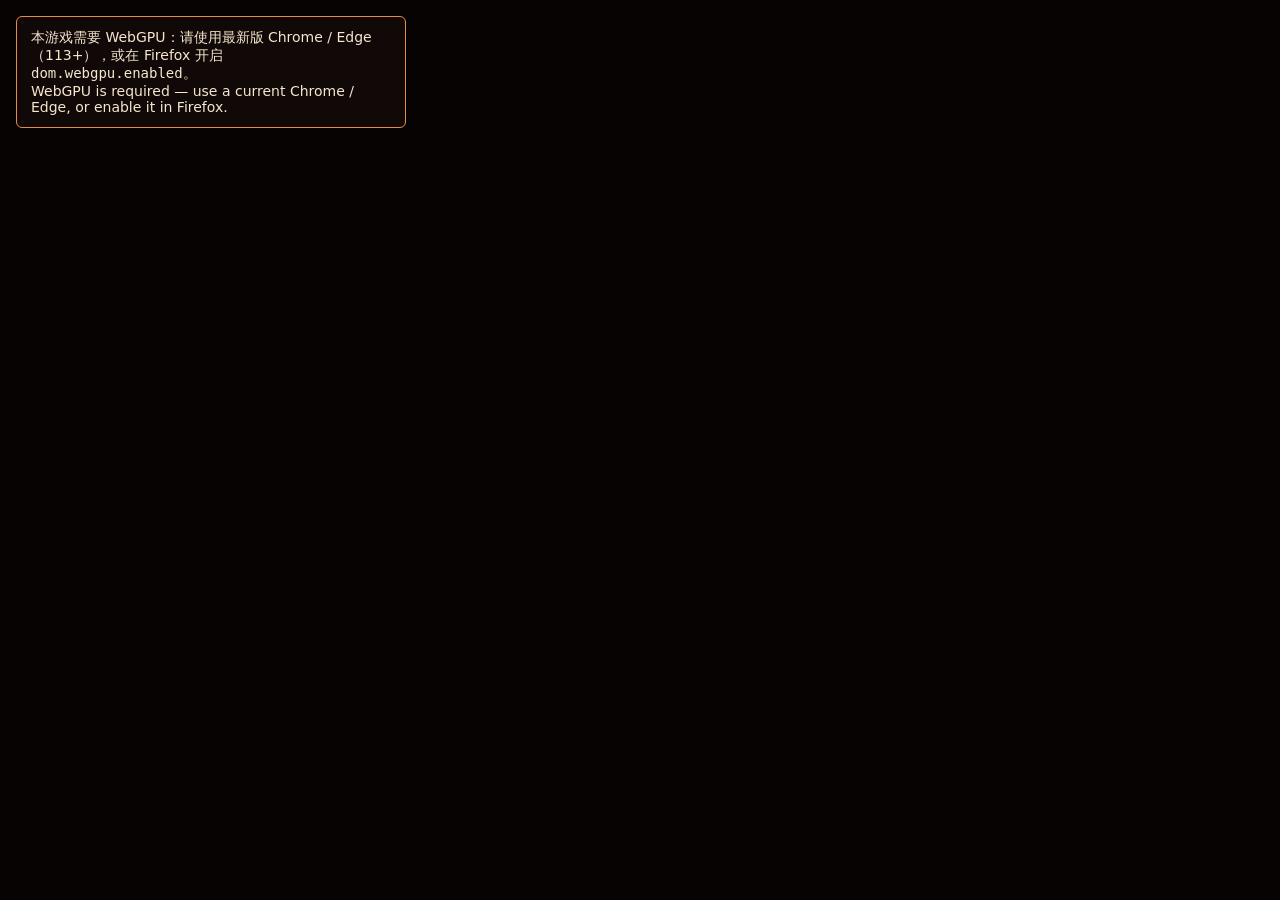
==== web/index.html @ 98de8677 "feat: add infinite wilderness and Reliquary UI" ====
<!doctype html>
<html lang="zh-CN">
  <head>
    <meta charset="utf-8" />
    <meta name="viewport" content="width=device-width, initial-scale=1" />
    <title>Bevy Open ARPG</title>
    <link rel="icon" href="data:," />
    <link rel="stylesheet" href="styles.css" />
    <style>
      /* Loading overlay shown while the wasm bundle downloads + the engine boots. */
      #loading {
        position: fixed; inset: 0; z-index: 30; display: flex;
        flex-direction: column; align-items: center; justify-content: center; gap: 1.2rem;
        background: radial-gradient(circle at 50% 36%, #1f0f0a 0%, #120806 68%, #070303 100%);
        color: #f0dcc8; font-family: system-ui, sans-serif; text-align: center; padding: 2rem;
        transition: opacity .5s ease;
      }
      #loading.hidden { opacity: 0; pointer-events: none; }
      /* Smouldering rune ring — fits the dark-fantasy theme. */
      #loading .rune {
        width: 92px; height: 92px; border-radius: 50%;
        border: 2px solid rgba(255, 140, 60, .35); position: relative;
        box-shadow: 0 0 24px rgba(255, 110, 40, .25) inset;
      }
      #loading .rune::before {
        content: ""; position: absolute; inset: -2px; border-radius: 50%;
        background: conic-gradient(from 0deg, rgba(255,150,70,.55), rgba(255,150,70,0) 60%);
        animation: sweep 1.6s linear infinite;
      }
      #loading .rune::after {
        content: ""; position: absolute; left: 50%; top: 50%; width: 6px; height: 6px;
        margin: -3px 0 0 -3px; border-radius: 50%; background: #ffb36b;
        box-shadow: 0 0 10px #ff9b4a;
      }
      @keyframes sweep { to { transform: rotate(360deg); } }
      #loading .title {
        font-size: 2rem; font-weight: 800; letter-spacing: .16em; color: #ffb36b;
        text-shadow: 0 2px 0 rgba(0,0,0,.4);
      }
      #loading .bar {
        width: 280px; max-width: 64vw; height: 8px; border-radius: 6px;
        background: rgba(255,255,255,.10); overflow: hidden;
      }
      #loading .bar .fill {
        height: 100%; width: 8%; border-radius: 6px;
        background: linear-gradient(90deg, #ff7a2a, #ffd08a, #ff7a2a);
        transition: width .15s ease;
      }
      #loading .tip { font-size: .95rem; opacity: .85; min-height: 1.2em; }
      #loading .sub { font-size: .8rem; opacity: .5; letter-spacing: .05em; }
      #loading.error .rune::before { animation: none; }
      #loading.error .title { color: #ff8c6b; }
    </style>
  </head>
  <body>
    <canvas id="bevy-canvas"></canvas>
    <div id="loading">
      <div class="rune"></div>
      <div class="title">BEVY OPEN ARPG</div>
      <div class="bar"><div class="fill"></div></div>
      <div class="tip">加载中… / Loading…</div>
      <div class="sub">暗黑奇幻 ARPG · Ashen Reliquary → Hollow Bastion</div>
    </div>
    <div id="unsupported" hidden>
      本游戏需要 WebGPU：请使用最新版 Chrome / Edge（113+），或在 Firefox 开启
      <code>dom.webgpu.enabled</code>。<br />
      WebGPU is required — use a current Chrome / Edge, or enable it in Firefox.
    </div>
    <script type="module">
      const buildId = "821e0f3a3d5850f5";

      const loading = document.getElementById("loading");
      const unsupported = document.getElementById("unsupported");
      const fill = document.querySelector("#loading .fill");
      const tip = document.querySelector("#loading .tip");
      const MB = (b) => (b / 1048576).toFixed(1);
      const setPct = (p) => {
        if (fill) fill.style.width = Math.max(4, Math.min(100, p)).toFixed(0) + "%";
      };
      const fail = (zh, en) => {
        loading.classList.add("error");
        if (tip) tip.textContent = `${zh} / ${en}`;
      };
      const hideLoading = () => {
        if (!loading || loading.classList.contains("hidden")) return;
        loading.classList.add("hidden");
        setTimeout(() => { loading.style.display = "none"; }, 600);
      };

      // Real wasm starts with the magic bytes \0asm — guards against a body that
      // didn't actually decompress to a module.
      const isWasm = (ab) => {
        if (!ab || ab.byteLength < 8) return false;
        const h = new Uint8Array(ab, 0, 4);
        return h[0] === 0 && h[1] === 0x61 && h[2] === 0x73 && h[3] === 0x6d;
      };

      // Stream the raw gzip artifact (GitHub Pages serves it verbatim, so
      // bytes-received == Content-Length == the real transfer → honest
      // progress), then inflate it in the browser.
      async function downloadWasm(url) {
        if (typeof DecompressionStream !== "function") return null;
        let resp;
        try { resp = await fetch(url); } catch (_) { return null; }
        if (!resp.ok || !resp.body) return null;
        const total = +(resp.headers.get("Content-Length") || 0);
        let received = 0;
        const meter = new TransformStream({
          transform(chunk, ctrl) {
            received += chunk.length;
            if (total) setPct((received / total) * 100);
            if (tip)
              tip.textContent = total
                ? `下载 ${MB(received)} / ${MB(total)} MB`
                : `下载 ${MB(received)} MB`;
            ctrl.enqueue(chunk);
          },
        });
        try {
          const stream = resp.body
            .pipeThrough(meter)
            .pipeThrough(new DecompressionStream("gzip"));
          const ab = await new Response(stream).arrayBuffer();
          return isWasm(ab) ? ab : null;
        } catch (_) {
          return null;
        }
      }

      // Bevy's winit escapes its run loop by throwing this; the app IS running.
      const isControlFlow = (e) => `${e}`.includes("Using exceptions for control flow");

      async function boot() {
        const { default: init } = await import(`./pkg/bevy_open_arpg.js?v=${buildId}`);
        // 1) progress-tracked gzip stream; 2) fall back to wasm-bindgen's own fetch.
        const bytes = await downloadWasm(`./pkg/bevy_open_arpg_bg.wasm.gz?v=${buildId}`);
        setPct(100);
        if (tip) tip.textContent = "初始化引擎… / Starting engine…";
        if (bytes) {
          await init({ module_or_path: bytes });
        } else {
          await init({ module_or_path: `./pkg/bevy_open_arpg_bg.wasm?v=${buildId}` });
        }
      }

      // Require an actual WebGPU adapter (not just navigator.gpu presence).
      const adapter = "gpu" in navigator ? await navigator.gpu.requestAdapter() : null;
      if (!adapter) {
        unsupported.hidden = false;
        hideLoading();
      } else {
        boot()
          .then(() => {
            // Reached only if init resolves without the control-flow throw; the
            // engine is up — fade the loader once the first frames have rendered.
            setTimeout(hideLoading, 800);
          })
          .catch((e) => {
            if (isControlFlow(e)) {
              setTimeout(hideLoading, 800);
              return;
            }
            console.error("boot failed:", e);
            fail("加载失败，请刷新重试", "Load failed — please reload");
          });
        // Safety net: never leave the loader stuck over a running game.
        setTimeout(hideLoading, 20000);
      }
    </script>
  </body>
</html>
---- web/styles.css ----
html,
body {
  width: 100%;
  height: 100%;
  margin: 0;
  overflow: hidden;
  background: #070303;
}

#bevy-canvas {
  display: block;
  width: 100vw;
  height: 100vh;
}

#unsupported {
  position: fixed;
  inset: 16px auto auto 16px;
  max-width: 360px;
  padding: 12px 14px;
  border: 1px solid #e58d44;
  border-radius: 6px;
  color: #f5e6ce;
  background: rgba(18, 10, 8, 0.92);
  font: 14px system-ui, sans-serif;
}
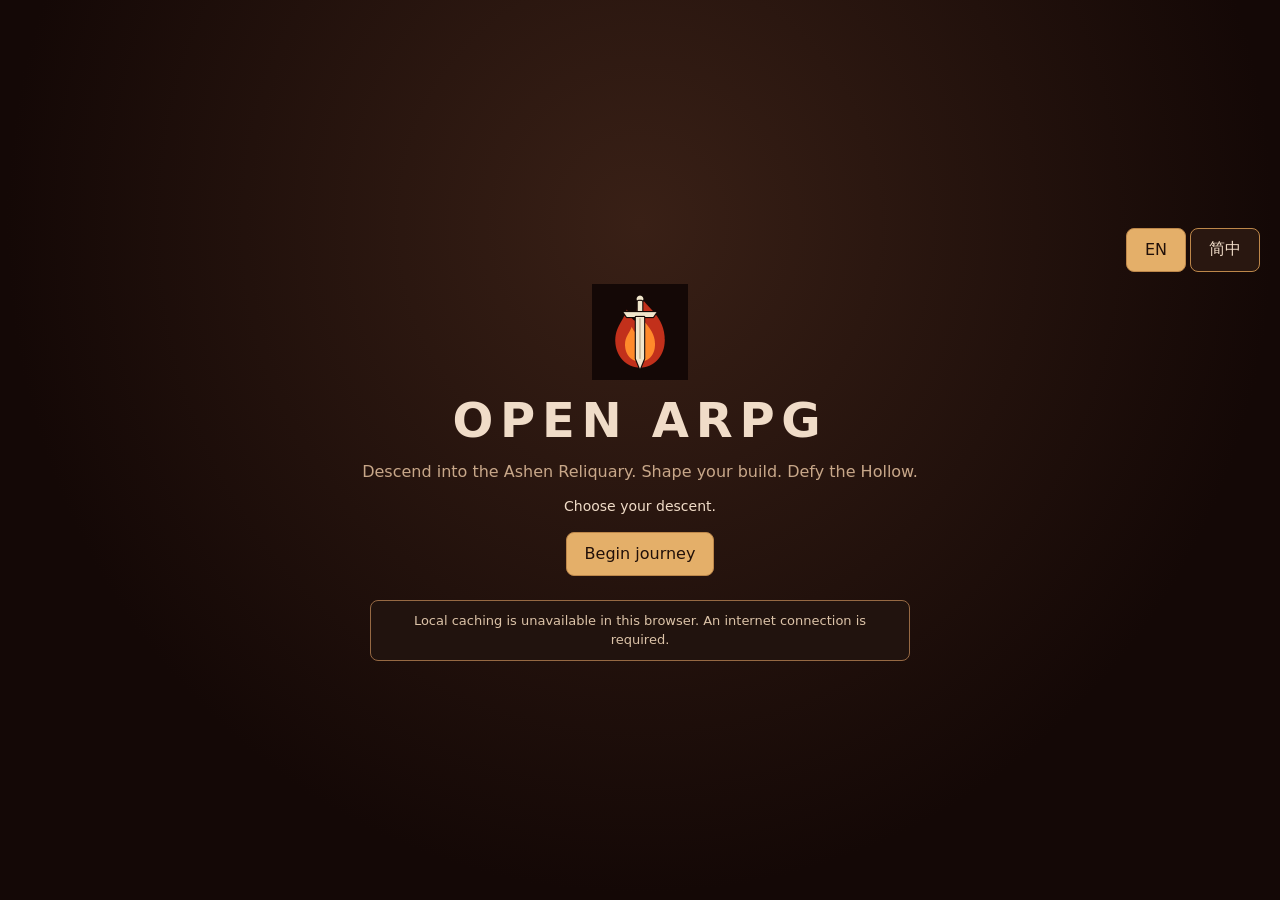
==== commit 48d8a699: "feat: add verified on-demand delivery and mobile descent controls" ====
--- a/web/index.html
+++ b/web/index.html
@@ -1,171 +1,37 @@
 <!doctype html>
-<html lang="zh-CN">
-  <head>
-    <meta charset="utf-8" />
-    <meta name="viewport" content="width=device-width, initial-scale=1" />
-    <title>Bevy Open ARPG</title>
-    <link rel="icon" href="data:," />
-    <link rel="stylesheet" href="styles.css" />
-    <style>
-      /* Loading overlay shown while the wasm bundle downloads + the engine boots. */
-      #loading {
-        position: fixed; inset: 0; z-index: 30; display: flex;
-        flex-direction: column; align-items: center; justify-content: center; gap: 1.2rem;
-        background: radial-gradient(circle at 50% 36%, #1f0f0a 0%, #120806 68%, #070303 100%);
-        color: #f0dcc8; font-family: system-ui, sans-serif; text-align: center; padding: 2rem;
-        transition: opacity .5s ease;
-      }
-      #loading.hidden { opacity: 0; pointer-events: none; }
-      /* Smouldering rune ring — fits the dark-fantasy theme. */
-      #loading .rune {
-        width: 92px; height: 92px; border-radius: 50%;
-        border: 2px solid rgba(255, 140, 60, .35); position: relative;
-        box-shadow: 0 0 24px rgba(255, 110, 40, .25) inset;
-      }
-      #loading .rune::before {
-        content: ""; position: absolute; inset: -2px; border-radius: 50%;
-        background: conic-gradient(from 0deg, rgba(255,150,70,.55), rgba(255,150,70,0) 60%);
-        animation: sweep 1.6s linear infinite;
-      }
-      #loading .rune::after {
-        content: ""; position: absolute; left: 50%; top: 50%; width: 6px; height: 6px;
-        margin: -3px 0 0 -3px; border-radius: 50%; background: #ffb36b;
-        box-shadow: 0 0 10px #ff9b4a;
-      }
-      @keyframes sweep { to { transform: rotate(360deg); } }
-      #loading .title {
-        font-size: 2rem; font-weight: 800; letter-spacing: .16em; color: #ffb36b;
-        text-shadow: 0 2px 0 rgba(0,0,0,.4);
-      }
-      #loading .bar {
-        width: 280px; max-width: 64vw; height: 8px; border-radius: 6px;
-        background: rgba(255,255,255,.10); overflow: hidden;
-      }
-      #loading .bar .fill {
-        height: 100%; width: 8%; border-radius: 6px;
-        background: linear-gradient(90deg, #ff7a2a, #ffd08a, #ff7a2a);
-        transition: width .15s ease;
-      }
-      #loading .tip { font-size: .95rem; opacity: .85; min-height: 1.2em; }
-      #loading .sub { font-size: .8rem; opacity: .5; letter-spacing: .05em; }
-      #loading.error .rune::before { animation: none; }
-      #loading.error .title { color: #ff8c6b; }
-    </style>
-  </head>
-  <body>
-    <canvas id="bevy-canvas"></canvas>
-    <div id="loading">
-      <div class="rune"></div>
-      <div class="title">BEVY OPEN ARPG</div>
-      <div class="bar"><div class="fill"></div></div>
-      <div class="tip">加载中… / Loading…</div>
-      <div class="sub">暗黑奇幻 ARPG · Ashen Reliquary → Hollow Bastion</div>
-    </div>
-    <div id="unsupported" hidden>
-      本游戏需要 WebGPU：请使用最新版 Chrome / Edge（113+），或在 Firefox 开启
-      <code>dom.webgpu.enabled</code>。<br />
-      WebGPU is required — use a current Chrome / Edge, or enable it in Firefox.
-    </div>
-    <script type="module">
-      const buildId = "821e0f3a3d5850f5";
-
-      const loading = document.getElementById("loading");
-      const unsupported = document.getElementById("unsupported");
-      const fill = document.querySelector("#loading .fill");
-      const tip = document.querySelector("#loading .tip");
-      const MB = (b) => (b / 1048576).toFixed(1);
-      const setPct = (p) => {
-        if (fill) fill.style.width = Math.max(4, Math.min(100, p)).toFixed(0) + "%";
-      };
-      const fail = (zh, en) => {
-        loading.classList.add("error");
-        if (tip) tip.textContent = `${zh} / ${en}`;
-      };
-      const hideLoading = () => {
-        if (!loading || loading.classList.contains("hidden")) return;
-        loading.classList.add("hidden");
-        setTimeout(() => { loading.style.display = "none"; }, 600);
-      };
-
-      // Real wasm starts with the magic bytes \0asm — guards against a body that
-      // didn't actually decompress to a module.
-      const isWasm = (ab) => {
-        if (!ab || ab.byteLength < 8) return false;
-        const h = new Uint8Array(ab, 0, 4);
-        return h[0] === 0 && h[1] === 0x61 && h[2] === 0x73 && h[3] === 0x6d;
-      };
-
-      // Stream the raw gzip artifact (GitHub Pages serves it verbatim, so
-      // bytes-received == Content-Length == the real transfer → honest
-      // progress), then inflate it in the browser.
-      async function downloadWasm(url) {
-        if (typeof DecompressionStream !== "function") return null;
-        let resp;
-        try { resp = await fetch(url); } catch (_) { return null; }
-        if (!resp.ok || !resp.body) return null;
-        const total = +(resp.headers.get("Content-Length") || 0);
-        let received = 0;
-        const meter = new TransformStream({
-          transform(chunk, ctrl) {
-            received += chunk.length;
-            if (total) setPct((received / total) * 100);
-            if (tip)
-              tip.textContent = total
-                ? `下载 ${MB(received)} / ${MB(total)} MB`
-                : `下载 ${MB(received)} MB`;
-            ctrl.enqueue(chunk);
-          },
-        });
-        try {
-          const stream = resp.body
-            .pipeThrough(meter)
-            .pipeThrough(new DecompressionStream("gzip"));
-          const ab = await new Response(stream).arrayBuffer();
-          return isWasm(ab) ? ab : null;
-        } catch (_) {
-          return null;
-        }
-      }
-
-      // Bevy's winit escapes its run loop by throwing this; the app IS running.
-      const isControlFlow = (e) => `${e}`.includes("Using exceptions for control flow");
-
-      async function boot() {
-        const { default: init } = await import(`./pkg/bevy_open_arpg.js?v=${buildId}`);
-        // 1) progress-tracked gzip stream; 2) fall back to wasm-bindgen's own fetch.
-        const bytes = await downloadWasm(`./pkg/bevy_open_arpg_bg.wasm.gz?v=${buildId}`);
-        setPct(100);
-        if (tip) tip.textContent = "初始化引擎… / Starting engine…";
-        if (bytes) {
-          await init({ module_or_path: bytes });
-        } else {
-          await init({ module_or_path: `./pkg/bevy_open_arpg_bg.wasm?v=${buildId}` });
-        }
-      }
-
-      // Require an actual WebGPU adapter (not just navigator.gpu presence).
-      const adapter = "gpu" in navigator ? await navigator.gpu.requestAdapter() : null;
-      if (!adapter) {
-        unsupported.hidden = false;
-        hideLoading();
-      } else {
-        boot()
-          .then(() => {
-            // Reached only if init resolves without the control-flow throw; the
-            // engine is up — fade the loader once the first frames have rendered.
-            setTimeout(hideLoading, 800);
-          })
-          .catch((e) => {
-            if (isControlFlow(e)) {
-              setTimeout(hideLoading, 800);
-              return;
-            }
-            console.error("boot failed:", e);
-            fail("加载失败，请刷新重试", "Load failed — please reload");
-          });
-        // Safety net: never leave the loader stuck over a running game.
-        setTimeout(hideLoading, 20000);
-      }
-    </script>
-  </body>
+<html lang="en">
+<head>
+  <meta charset="utf-8">
+  <meta name="viewport" content="width=device-width, initial-scale=1, viewport-fit=cover">
+  <title>Open ARPG</title>
+  <meta name="theme-color" content="#140806">
+  <meta name="mobile-web-app-capable" content="yes">
+  <meta name="apple-mobile-web-app-capable" content="yes">
+  <meta name="apple-mobile-web-app-title" content="Open ARPG">
+  <link rel="icon" href="./icons/icon-192.png">
+  <link rel="apple-touch-icon" href="./icons/icon-180.png">
+  <link rel="manifest" href="./manifest.webmanifest">
+  <link rel="stylesheet" href="./pwa.css">
+  <link rel="stylesheet" href="./game-cache.css">
+  <link rel="stylesheet" href="./styles.css">
+</head>
+<body>
+  <canvas id="bevy-canvas"></canvas>
+  <main id="loading">
+    <nav id="language-switch" aria-label="Language"><button data-language="en">EN</button><button data-language="zh-CN">简中</button></nav>
+    <img class="rune" src="./icons/icon-192.png" width="96" height="96" alt="">
+    <h1>OPEN ARPG</h1>
+    <p id="intro"></p>
+    <p id="status" role="status"></p>
+    <button id="start" type="button"></button>
+    <section id="cache-card"><p id="cache-status" role="status"></p><progress id="cache-progress" hidden></progress><div id="cache-actions"><button id="cache-update" hidden></button><button id="cache-later" hidden></button></div></section>
+    <section id="install-card" hidden><p id="install-summary"></p><button id="install-button" class="install-action"><span id="install-label"></span></button></section>
+  </main>
+  <dialog id="install-dialog" aria-labelledby="install-title"><h2 id="install-title"></h2><ol id="install-steps"></ol><p id="install-note"></p><button id="install-close" class="install-action"></button></dialog>
+  <script type="module">
+    import {boot} from './launcher.js';
+    const buildId = "f2c3af6019db1489";
+    boot(buildId);
+  </script>
+</body>
 </html>
--- a/web/pwa.css
+++ b/web/pwa.css
@@ -0,0 +1,34 @@
+[hidden] { display: none !important; }
+#loading { overflow-y: auto; align-items: safe center; }
+#install-card { margin: 16px auto 0; padding: 12px 16px; max-width: 440px; border: 1px solid #b98f47; border-radius: 12px; background: #102631; }
+#install-card p { margin: 4px 0 10px; color: #adc3c9; font-size: 14px; }
+.install-action { min-height: 44px; padding: 8px 18px; border: 1px solid #e7b85e; border-radius: 6px; background: #e7b85e; color: #162126; font: inherit; font-weight: bold; cursor: pointer; }
+.install-action svg { width: 20px; height: 20px; vertical-align: middle; margin-right: 8px; }
+#install-dialog { width: min(440px, calc(100vw - 32px)); max-height: calc(100dvh - 24px); overflow-y: auto; padding: 24px; border: 1px solid #b98f47; border-radius: 14px; background: #10202b; color: #fff4d6; font-family: system-ui, sans-serif; }
+#install-dialog::backdrop { background: #000b; }
+#install-dialog h2 { margin: 0 0 14px; }
+#install-steps { padding-left: 24px; color: #c6d3d8; line-height: 1.6; }
+#install-steps li { padding: 6px 0; }
+#install-note { color: #adc3c9; font-size: 14px; }
+#install-dialog button { width: 100%; }
+#rotate { pointer-events: none; }
+body:not(.playing) #rotate { display: none; }
+@media (max-height: 540px) and (orientation: landscape) {
+  #loading { padding: 12px max(18px, env(safe-area-inset-right)) 12px max(18px, env(safe-area-inset-left)); }
+  #loading .panel { width: min(760px, 100%); padding-top: 0; }
+  .sigil { width: 30px; height: 30px; margin-bottom: 12px; }
+  h1 { font-size: clamp(22px, 4vw, 36px); letter-spacing: .04em; }
+  .subtitle { margin: 4px 0 8px; font-size: 11px; }
+  #status { margin: 8px 0; font-size: 13px; }
+  #start { min-height: 44px; margin: 0; }
+  .progress { margin-top: 8px; }
+  .hint { margin: 6px 0; font-size: 11px; }
+  #install-card { display: flex; align-items: center; gap: 12px; justify-content: center; margin-top: 10px; padding: 8px 12px; max-width: 580px; }
+  #install-card p { text-align: left; margin: 0; flex: 1; }
+  .language-switch { top: 8px; right: max(8px, env(safe-area-inset-right)); }
+  .language-switch button { min-height: 44px; min-width: 44px; padding: 0 8px; }
+}
+@media (orientation: portrait) {
+  #loading .panel { padding-top: 58px; }
+  h1 { font-size: clamp(26px, 8vw, 42px); }
+}
--- a/web/game-cache.css
+++ b/web/game-cache.css
@@ -0,0 +1,23 @@
+#cache-card { max-width: 540px; margin: 12px auto; padding: 10px 14px; border: 1px solid #40616c; border-radius: 8px; background: #0d202c; }
+#cache-status { margin: 0; color: #bed5da; font-size: 13px; line-height: 1.5; }
+#cache-actions { display: flex; justify-content: center; flex-wrap: wrap; gap: 8px; }
+#cache-actions button { min-height: 44px; padding: 7px 16px; margin-top: 8px; border: 1px solid #e7b85e; border-radius: 5px; background: #e7b85e; color: #162126; font: inherit; font-size: 14px; font-weight: bold; cursor: pointer; }
+#cache-actions #cache-later { background: transparent; color: #e7b85e; }
+#cache-actions button:focus-visible { outline: 2px solid white; outline-offset: 2px; }
+#cache-progress { display: block; width: 100%; height: 8px; margin-top: 8px; accent-color: #2cb0c0; }
+@media (max-height: 540px) and (orientation: landscape) {
+  #cache-card { margin: 8px auto; padding: 6px 12px; }
+  #cache-status { font-size: 12px; }
+}
+#downloads-dialog { box-sizing: border-box; width: min(560px, calc(100vw - 24px)); max-height: calc(100dvh - 24px); overflow-y: auto; border: 1px solid #c8a05b; border-radius: 12px; padding: 24px; background: #0d202c; color: #e9e4d4; font-family: inherit; }
+#downloads-dialog::backdrop { background: rgb(0 0 0 / .75); }
+#downloads-dialog h2 { margin: 0 0 16px; font-size: 24px; }
+#downloads-dialog p { font-size: 14px; line-height: 1.5; }
+#downloads-note { color: #9fb5bd; }
+#downloads-meter { width: 100%; accent-color: #2cb0c0; }
+.downloads-actions { display: flex; flex-wrap: wrap; gap: 10px; margin-top: 18px; }
+.downloads-actions button { min-height: 44px; border: 1px solid #c8a05b; border-radius: 6px; padding: 10px 14px; background: transparent; color: #e9e4d4; font: inherit; cursor: pointer; }
+.downloads-actions button:disabled { opacity: .45; cursor: default; }
+.downloads-actions #downloads-confirm { background: #e7b85e; color: #162126; font-weight: bold; }
+.downloads-actions button:focus-visible { outline: 2px solid white; outline-offset: 3px; }
+@media (max-height: 540px) { #downloads-dialog { padding: 16px; } #downloads-dialog h2 { font-size: 20px; margin-bottom: 8px; } .downloads-actions { margin-top: 10px; } }
--- a/web/styles.css
+++ b/web/styles.css
@@ -1,26 +1,22 @@
-html,
-body {
-  width: 100%;
-  height: 100%;
-  margin: 0;
-  overflow: hidden;
-  background: #070303;
-}
-
-#bevy-canvas {
-  display: block;
-  width: 100vw;
-  height: 100vh;
-}
-
-#unsupported {
-  position: fixed;
-  inset: 16px auto auto 16px;
-  max-width: 360px;
-  padding: 12px 14px;
-  border: 1px solid #e58d44;
-  border-radius: 6px;
-  color: #f5e6ce;
-  background: rgba(18, 10, 8, 0.92);
-  font: 14px system-ui, sans-serif;
-}
+:root {color-scheme:dark;font-family:system-ui,sans-serif;color:#f0dcc8;background:#140806}
+* {box-sizing:border-box}
+html,body {width:100%;height:100%;margin:0;overflow:hidden;overscroll-behavior:none}
+#bevy-canvas {display:block;width:100%!important;height:100%!important;outline:none;touch-action:none}
+#loading {position:fixed;inset:0;z-index:30;overflow:auto;display:flex;flex-direction:column;align-items:center;justify-content:safe center;gap:12px;padding:max(18px,env(safe-area-inset-top)) max(20px,env(safe-area-inset-right)) max(18px,env(safe-area-inset-bottom)) max(20px,env(safe-area-inset-left));background:radial-gradient(ellipse at 50% 25%,#392016,#140806 70%);text-align:center}
+[hidden] {display:none!important}
+#language-switch {align-self:flex-end;display:flex;gap:4px}
+button {font:inherit;min-height:44px;border:1px solid #bd874a;border-radius:8px;background:#291710;color:#f0dcc8;padding:10px 18px;cursor:pointer;touch-action:manipulation}
+button:focus-visible {outline:2px solid #fff;outline-offset:3px}
+button[aria-pressed=true],#start {background:#e4af69;color:#211009}
+button:disabled {opacity:.6;cursor:wait}
+.rune {width:96px;height:96px;object-fit:contain}
+h1 {font-size:clamp(24px,5vw,48px);letter-spacing:.14em;margin:0}
+p {margin:0;line-height:1.5}
+#intro {color:#c8a789;max-width:580px}
+#status {min-height:24px;font-size:14px}
+#cache-card,#install-card {width:min(540px,100%)}
+#cache-card,#downloads-dialog,#install-card,#install-dialog {background:#21130e;border-color:#966943}
+#cache-status {color:#dcc3a8}
+#downloads-dialog::backdrop,#install-dialog::backdrop {background:#000b}
+@media(max-height:500px) and (orientation:landscape){#loading{gap:7px;padding-top:8px;padding-bottom:8px}.rune{display:none}#language-switch{position:absolute;right:max(16px,env(safe-area-inset-right));top:8px}h1{font-size:26px}#intro{max-width:70%;font-size:13px}#cache-card{margin:0}#install-card{margin:0}}
+@media(prefers-reduced-motion:reduce){*{scroll-behavior:auto!important}}
